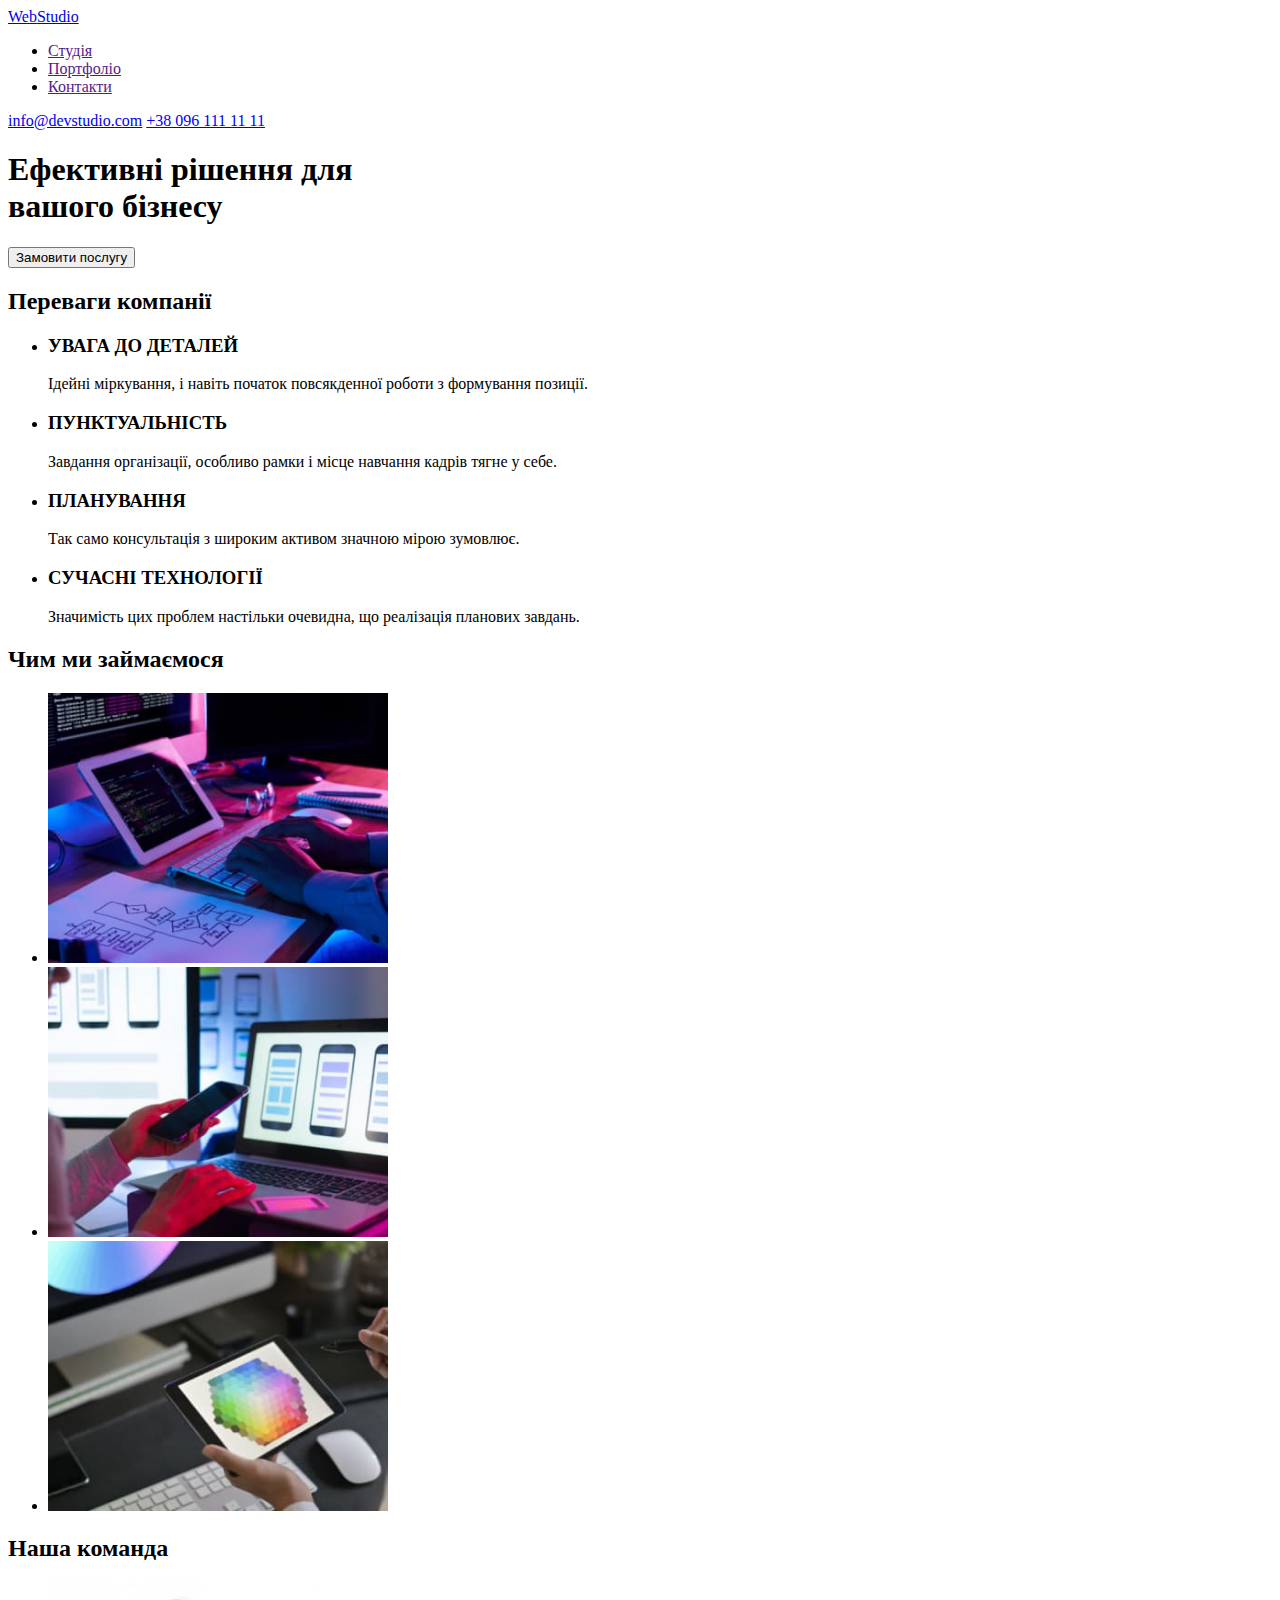
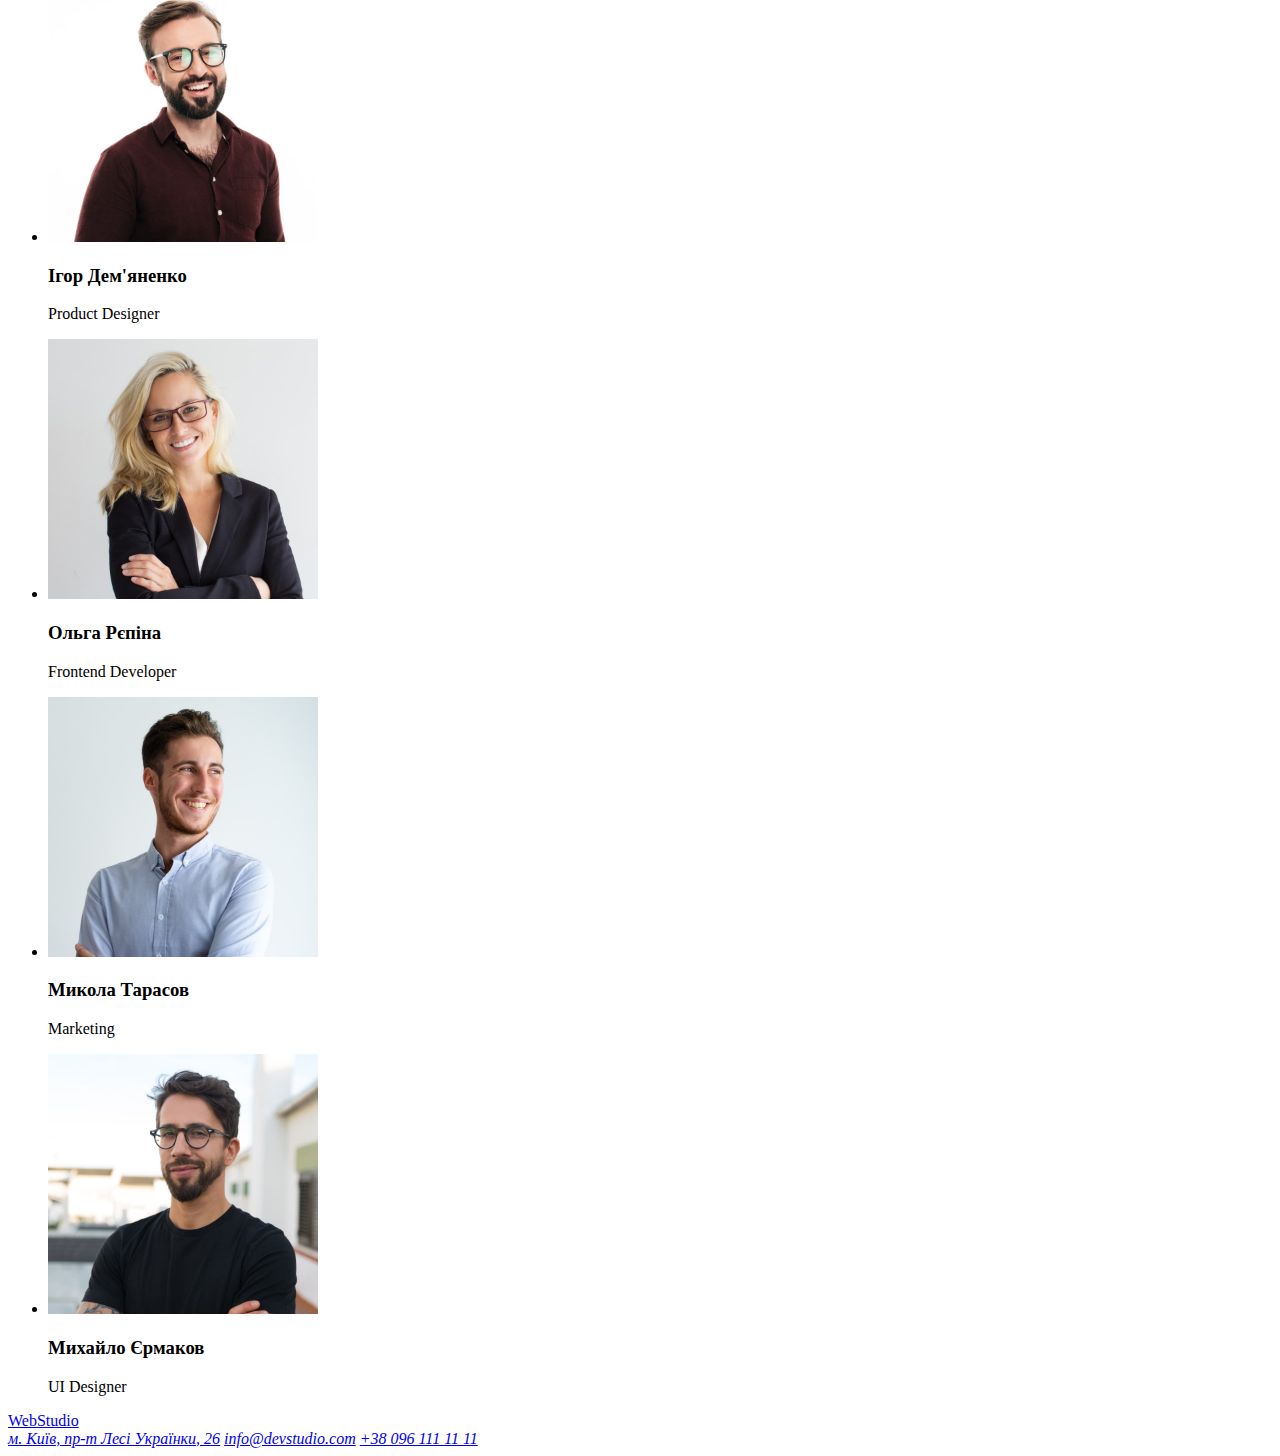
==== index.html @ 11e35372 "Клоновано репрозіторій, скопійовано goit-markup-hw-01" ====
<!DOCTYPE html>
<html lang="uk">
<head>
    <meta charset="UTF-8">
    <meta http-equiv="X-UA-Compatible" content="IE=edge">
    <meta name="viewport" content="width=device-width, initial-scale=1.0">
    <title>Студія</title>
</head>
<body>
    <header>
        <a href="/"><span class="">Web</span>Studio</a>
        
        <nav>
            <ul>
                <li><a href="">Студія</a></li>
                <li><a href="">Портфоліо</a></li>
                <li><a href="">Контакти</a></li>
            </ul>
        </nav>
            <a href="mailto:info@devstudio.com">info@devstudio.com</a>
            <a href="tel:+380961111111">+38 096 111 11 11</a>
    </header>
    <main>
        <div>
            <section>
                <h1>Ефективні рішення для<br>вашого бізнесу</h1>
                <button type="button">Замовити послугу</button>
            </section>
        </div>
        <section>
            <h2>Переваги компанії</h2>
            <ul>
                <li>
                    <h3>УВАГА ДО ДЕТАЛЕЙ</h3>
                    <p>Ідейні міркування, і навіть початок повсякденної роботи з формування позиції.</p>
                </li>
                <li>
                    <h3>ПУНКТУАЛЬНІСТЬ</h3>
                    <p>Завдання організації, особливо рамки і місце навчання кадрів тягне у себе.</p>
                </li>
                <li>
                    <h3>ПЛАНУВАННЯ</h3>
                    <p>Так само консультація з широким активом значною мірою зумовлює.</p>
                </li>
                <li>
                    <h3>СУЧАСНІ ТЕХНОЛОГІЇ</h3>
                    <p>Значимість цих проблем настільки очевидна, що реалізація планових завдань.</p>
                </li>
            </ul>
        </section>
        <section>
            <h2>Чим ми займаємося</h2>
            <ul>
                <li>
                    <img src="./images/box1.jpg" alt="box1" width="340">
                </li>
                <li>
                    <img src="./images/box2.jpg" alt="box2" width="340">
                </li>
                <li>
                    <img src="./images/box3.jpg" alt="box3" width="340">
                </li>
            </ul>
        </section>
        <section>
            <h2>Наша команда</h2>
            <ul>
                <li>
                    <img src="./images/team1.jpg" alt="team1" width="270">
                    <h3>Ігор Дем'яненко</h3>
                    <p>Product Designer</p>
                </li>
                <li>
                    <img src="./images/team2.jpg" alt="team2" width="270">
                    <h3>Ольга Рєпіна</h3>
                    <p>Frontend Developer</p>
                </li>
                <li>
                    <img src="./images/team3.jpg" alt="team3" width="270">
                    <h3>Микола Тарасов</h3>
                    <p>Marketing</p>
                </li>
                <li>
                    <img src="./images/team4.jpg" alt="team4" width="270">
                    <h3>Михайло Єрмаков</h3>
                    <p>UI Designer</p>
                </li>
            </ul>
        </section>
    </main>
    <footer>
        <a href="/"><span class="">Web</span>Studio</a>
        <address>
            <a href="https://goo.gl/maps/aK3BdBVCncxGQwm48" target="_blank" rel="noopener noreferrer">м. Київ, пр-т Лесі Українки, 26</a>
            <a href="mailto:info@devstudio.com">info@devstudio.com</a>
            <a href="tel:+380961111111">+38 096 111 11 11</a>
        </address>
    </footer>
    
</body>
</html>
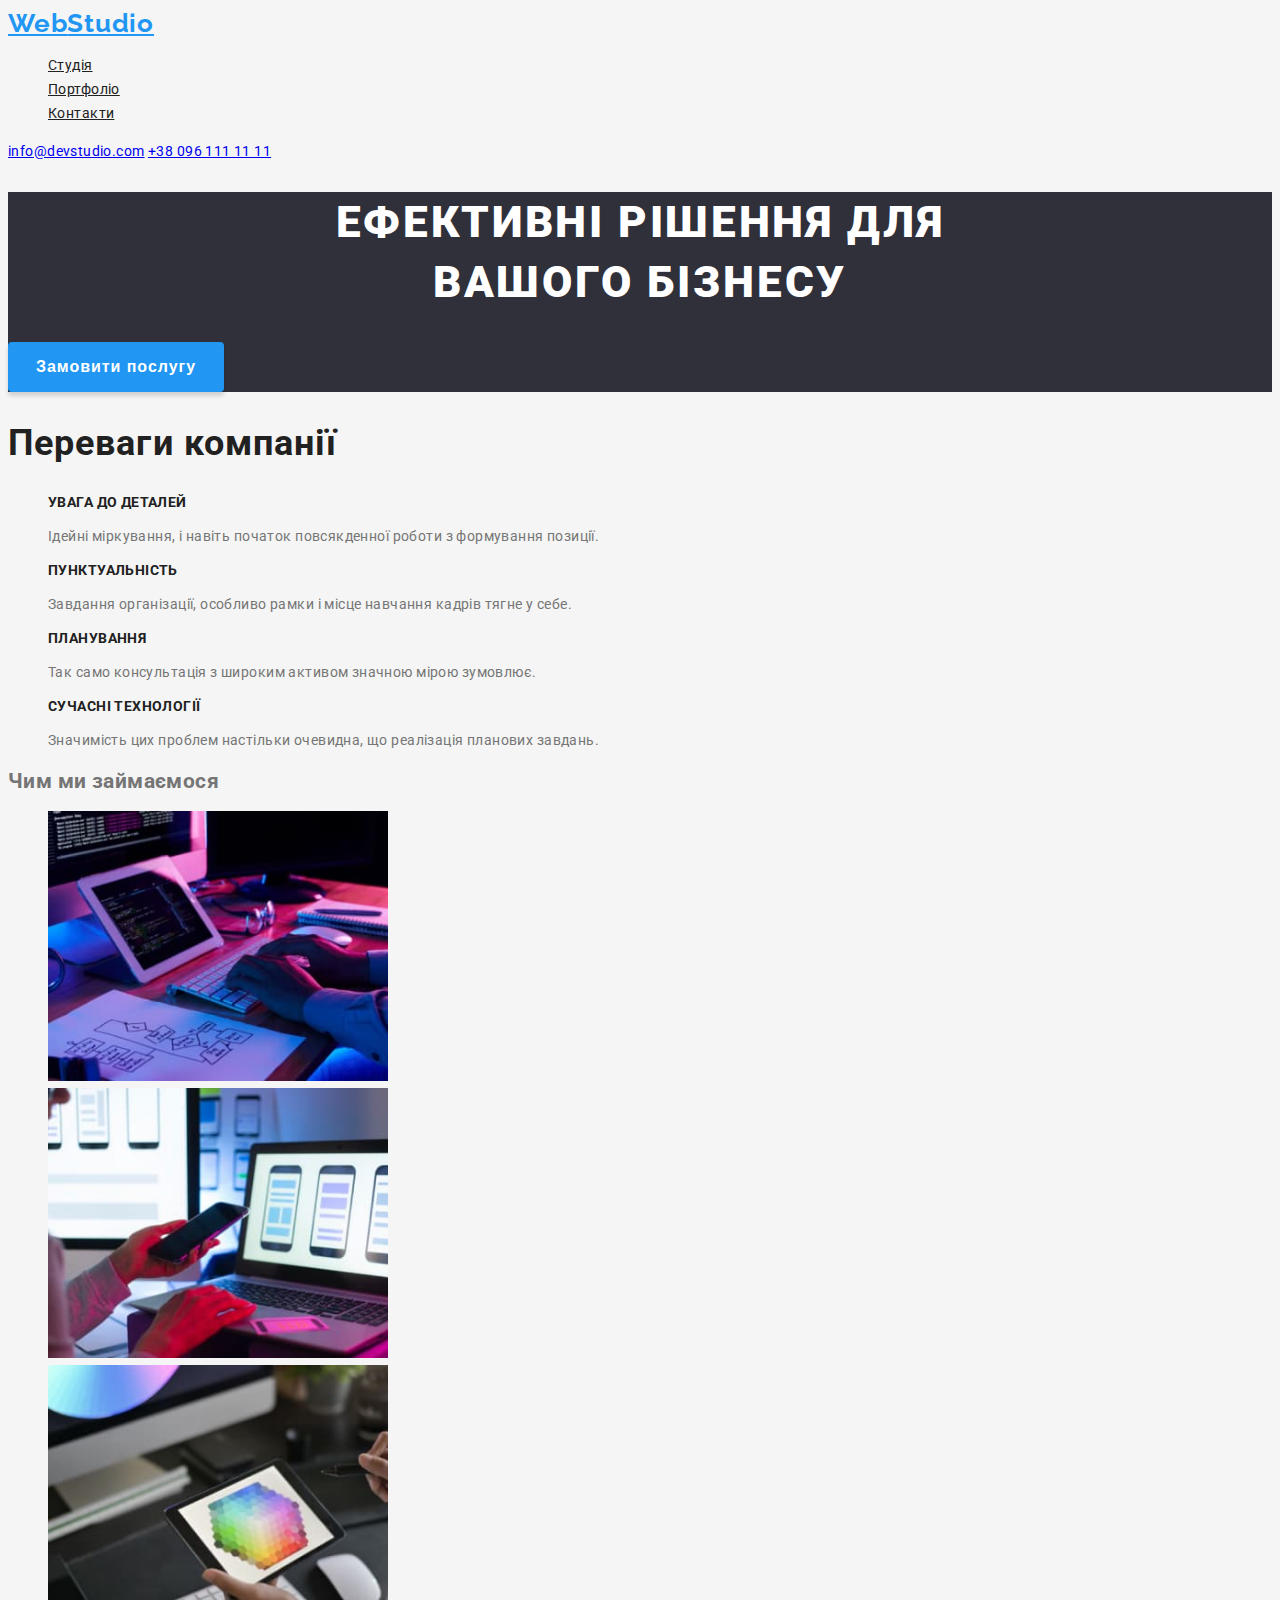
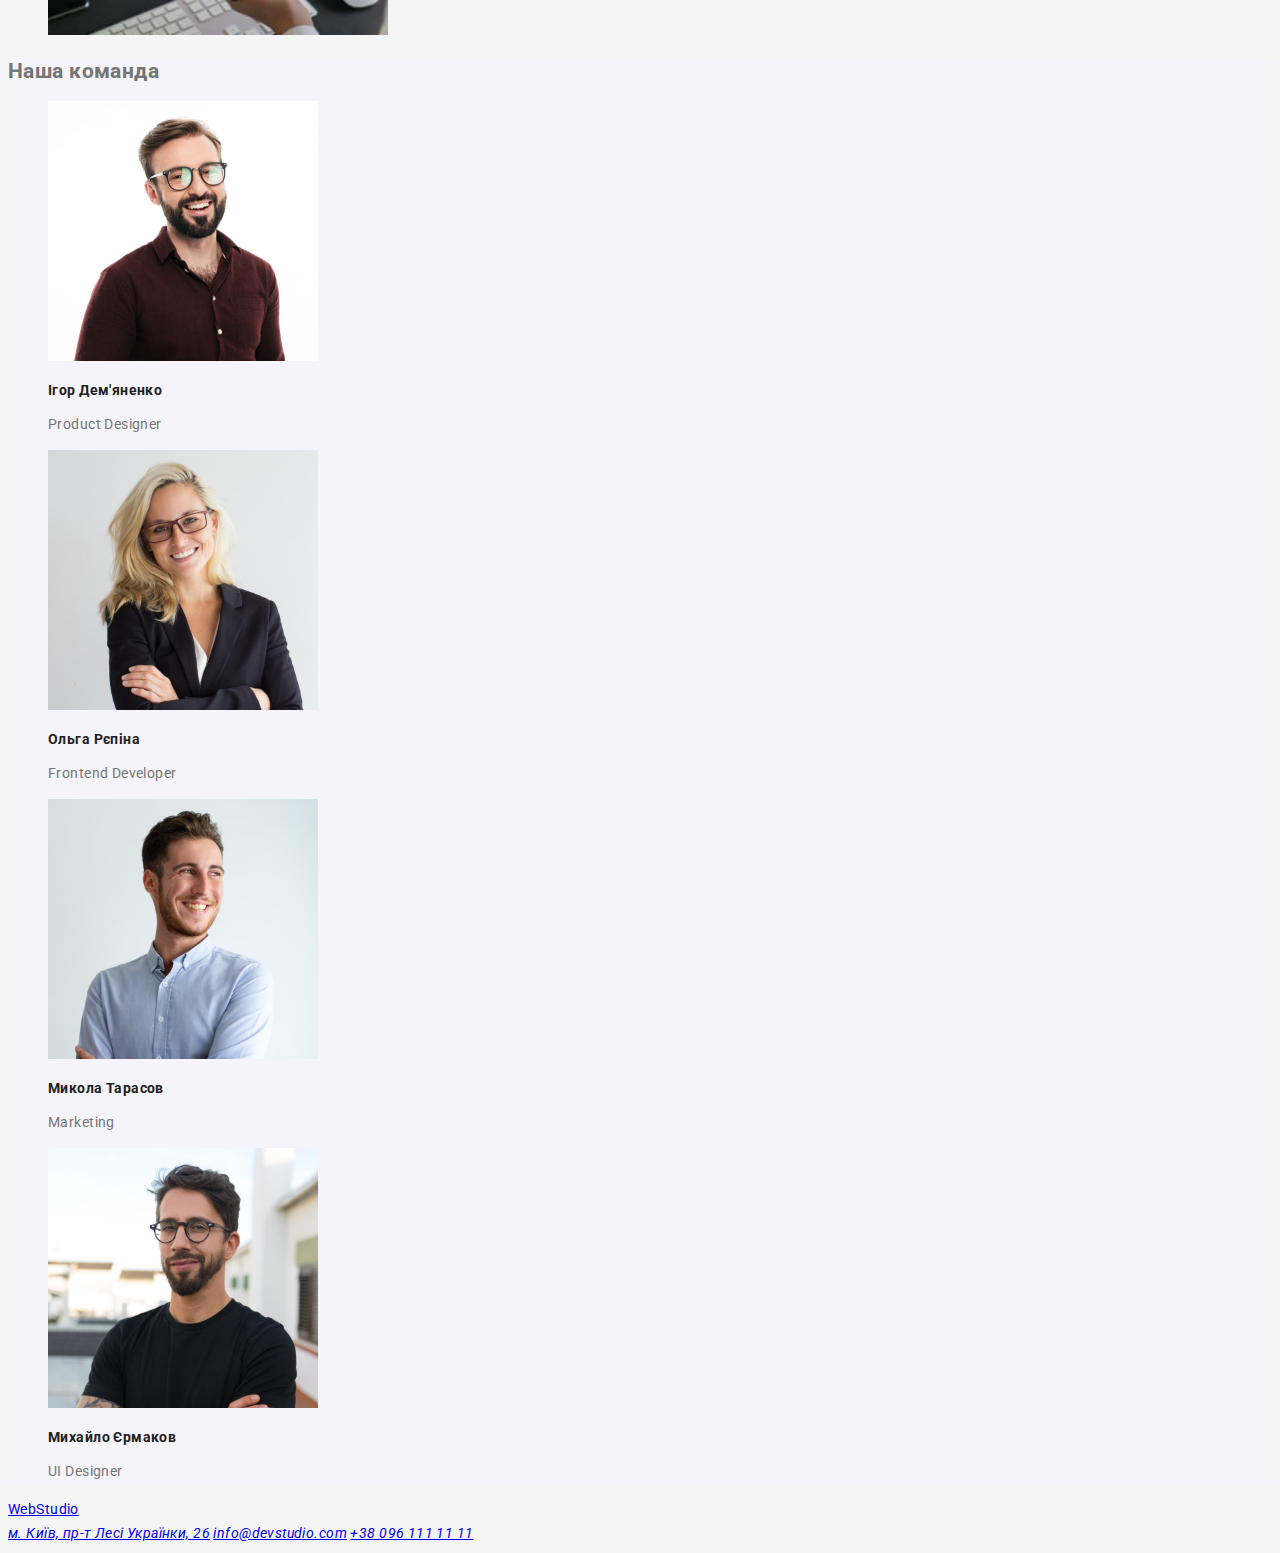
==== commit 48f33d67: "Підключена сторінка Порфоліо, файл CSS і частково набрано CSS" ====
--- a/index.html
+++ b/index.html
@@ -5,16 +5,20 @@
     <meta http-equiv="X-UA-Compatible" content="IE=edge">
     <meta name="viewport" content="width=device-width, initial-scale=1.0">
     <title>Студія</title>
+    <link rel="preconnect" href="https://fonts.googleapis.com"> 
+    <link rel="preconnect" href="https://fonts.gstatic.com" crossorigin> 
+    <link href="https://fonts.googleapis.com/css2?family=Raleway:wght@700&family=Roboto:wght@400;500;700&display=swap" rel="stylesheet">
+    <link rel="stylesheet" href="./css/styles.css" />
 </head>
 <body>
     <header>
-        <a href="/"><span class="">Web</span>Studio</a>
+        <a class="logo" href="/"><span class="logo-acсent">Web</span>Studio</a>
         
-        <nav>
+        <nav class="nav">
             <ul>
-                <li><a href="">Студія</a></li>
-                <li><a href="">Портфоліо</a></li>
-                <li><a href="">Контакти</a></li>
+                <li><a href="#" class="link">Студія</a></li>
+                <li><a href="./portfolio.html" class="link">Портфоліо</a></li>
+                <li><a href="" class="link">Контакти</a></li>
             </ul>
         </nav>
             <a href="mailto:info@devstudio.com">info@devstudio.com</a>
@@ -22,28 +26,28 @@
     </header>
     <main>
         <div>
-            <section>
-                <h1>Ефективні рішення для<br>вашого бізнесу</h1>
-                <button type="button">Замовити послугу</button>
+            <section class="head">
+                <h1 class="head-title">Ефективні рішення для<br>вашого бізнесу</h1>
+                <button class="btn-blue" type="button">Замовити послугу</button>
             </section>
         </div>
-        <section>
-            <h2>Переваги компанії</h2>
+        <section class="section">
+            <h2 class="section-title">Переваги компанії</h2>
             <ul>
                 <li>
-                    <h3>УВАГА ДО ДЕТАЛЕЙ</h3>
+                    <h3 class="title">УВАГА ДО ДЕТАЛЕЙ</h3>
                     <p>Ідейні міркування, і навіть початок повсякденної роботи з формування позиції.</p>
                 </li>
                 <li>
-                    <h3>ПУНКТУАЛЬНІСТЬ</h3>
+                    <h3 class="title">ПУНКТУАЛЬНІСТЬ</h3>
                     <p>Завдання організації, особливо рамки і місце навчання кадрів тягне у себе.</p>
                 </li>
                 <li>
-                    <h3>ПЛАНУВАННЯ</h3>
+                    <h3 class="title">ПЛАНУВАННЯ</h3>
                     <p>Так само консультація з широким активом значною мірою зумовлює.</p>
                 </li>
                 <li>
-                    <h3>СУЧАСНІ ТЕХНОЛОГІЇ</h3>
+                    <h3 class="title">СУЧАСНІ ТЕХНОЛОГІЇ</h3>
                     <p>Значимість цих проблем настільки очевидна, що реалізація планових завдань.</p>
                 </li>
             </ul>
@@ -62,27 +66,27 @@
                 </li>
             </ul>
         </section>
-        <section>
+        <section class="team">
             <h2>Наша команда</h2>
             <ul>
                 <li>
                     <img src="./images/team1.jpg" alt="team1" width="270">
-                    <h3>Ігор Дем'яненко</h3>
+                    <h3 class="title">Ігор Дем'яненко</h3>
                     <p>Product Designer</p>
                 </li>
                 <li>
                     <img src="./images/team2.jpg" alt="team2" width="270">
-                    <h3>Ольга Рєпіна</h3>
+                    <h3 class="title">Ольга Рєпіна</h3>
                     <p>Frontend Developer</p>
                 </li>
                 <li>
                     <img src="./images/team3.jpg" alt="team3" width="270">
-                    <h3>Микола Тарасов</h3>
+                    <h3 class="title">Микола Тарасов</h3>
                     <p>Marketing</p>
                 </li>
                 <li>
                     <img src="./images/team4.jpg" alt="team4" width="270">
-                    <h3>Михайло Єрмаков</h3>
+                    <h3 class="title">Михайло Єрмаков</h3>
                     <p>UI Designer</p>
                 </li>
             </ul>
@@ -96,6 +100,5 @@
             <a href="tel:+380961111111">+38 096 111 11 11</a>
         </address>
     </footer>
-    
 </body>
 </html>--- a/css/styles.css
+++ b/css/styles.css
@@ -0,0 +1,154 @@
+/* 
+Оформлення​
+«C1» Відсутні глобальні стилі елементів, крім <body>.
+«C2» Для оформлення використовуються селектори класу.
+«C3» В стилях відсутній !important.
+«C4» Інтерактивні елементи (кнопки і посилання), при наведенні мишкою або фокусі з клавіатури, мають активний стан, вказаний в макеті (зміна кольору).
+«С5» Текст контактів в хедері і футері змінює колір при ховері і фокусі.
+«C6» Для зберігання палітри кольорів макета (текст, фон, виділення) використовуються CSS-змінні.
+«С7» Для елемента <body> задана властивість font-family з домінантним шрифтом на макеті Roboto.
+«С8» Вказані альтернативні варіанти шрифту і тип сімейства (без зарубок) в кінці переліку font-family в елемента <body>.
+«С9» Сімейство шрифтів Roboto явно задане тільки для елемента <body>, інші елементи наслідують його.
+«С10» Для елемента <body> задана властивість color з кольором тексту, домінантним на макеті. Решта тексту наслідує або перекриває це значення.
+«С11» Розмір шрифту (властивість font-size) всіх текстових елементів точно відповідає значенням з макета.
+«С12» Висота рядка (властивість line-height) всіх текстових елементів точно відповідає значенням з макета і задана як множник, а не в px.
+«С13» Колір (властивість color) всіх текстових елементів точно відповідає значенням з макета.
+«С14» Вага шрифту (властивість font-weight) всіх текстових елементів точно відповідає значенням з макета.
+«С15» Вага шрифту (властивість font-weight) явно вказана тільки, якщо значення в макеті відрізняється від стандартного для цього елемента в браузері.
+«С16» Кнопкам задана властивість cursor зі значенням pointer.
+«С17» У стилях не повторюються значення властивостей, які задані браузером за замовчуванням. Наприклад, посиланням не потрібно вказувати cursor: pointer, а абзацам font-style: normal або font-weight: 400.
+*/
+
+/*
+основной текст #757575
+лого основной #000000
+текст акцент #2196F3
+заголовок герой #FFFFFF
+заголовок #212121
+*/
+
+/* 
+фон #F5F5F5
+фон вторичный #F5F4FA
+фон герой + футер #2F303A
+ */
+
+:root {
+    /* text */
+    --primary-text-colour: #757575;
+    --title-text-colour: #212121;
+    --logo-text-color: #000000;
+    --accent-text-color: #2196F3;
+    --hero-text-color: #FFFFFF;
+    /* background */
+    --primary-bgr-color: #F5F5F5;
+    --secondary-bgr-color: #F5F4FA;
+    --footer-brt-color: #2F303A;
+}
+
+body {
+    background-color: var(--primary-bgr-color);
+    font-family: 'Roboto', sans-serif;
+    font-style: normal;
+    font-weight: 400;
+    font-size: 14px;
+    line-height: 24px;
+    letter-spacing: 0.03em;
+    color: var(--primary-text-colour);
+}
+
+ul {
+    list-style: none;
+}
+
+.logo {
+    font-family: 'Raleway';
+    font-style: normal;
+    font-weight: 700;
+    font-size: 26px;
+    line-height: 31px;
+    letter-spacing: 0.03em;
+    color: var(--accent-text-color);
+}
+
+.logo-accent {
+    color: var(--logo-text-color);
+}
+
+.nav .link {
+    color: var(--title-text-colour);
+}
+
+.nav .link:hover,
+.nav .link:focus {
+    color: var(--accent-text-color);
+    cursor: pointer;
+}
+
+/* Hero */
+
+.head {
+    background-color: var(--footer-brt-color);
+}
+
+.head-title {
+    font-family: 'Roboto';
+    font-style: normal;
+    font-weight: 900;
+    font-size: 44px;
+    line-height: 60px;
+    text-align: center;
+    letter-spacing: 0.06em;
+    text-transform: uppercase;
+    color: var(--hero-text-color);
+}
+
+.btn-blue {
+    color: var(--hero-text-color);
+    background-color: var(--accent-text-color);
+    width: 216px;
+    height: 50px;
+    left: 692px;
+    top: 430px;
+    box-shadow: 0px 4px 4px rgba(0, 0, 0, 0.15);
+    border-radius: 4px;
+    font-style: normal;
+    font-weight: 700;
+    font-size: 16px;
+    line-height: 30px;
+    align-items: center;
+    text-align: center;
+    letter-spacing: 0.06em;
+    border: transparent;
+}
+
+.btn-blue:hover,
+.btn-blue:focus {
+    color: var(--accent-text-color);
+    background-color: var(--secondary-bgr-color);
+    cursor: pointer;
+}
+
+.section-title {
+    font-family: 'Roboto';
+    font-style: normal;
+    font-weight: 700;
+    font-size: 36px;
+    line-height: 42px;
+    letter-spacing: 0.03em;
+    color: var(--title-text-colour);
+}
+
+.title {
+    font-family: 'Roboto';
+    font-style: normal;
+    font-weight: 700;
+    font-size: 14px;
+    line-height: 16px;
+    letter-spacing: 0.03em;
+    color: var(--title-text-colour);
+}
+
+.team {
+    background-color: var(--secondary-bgr-color);
+}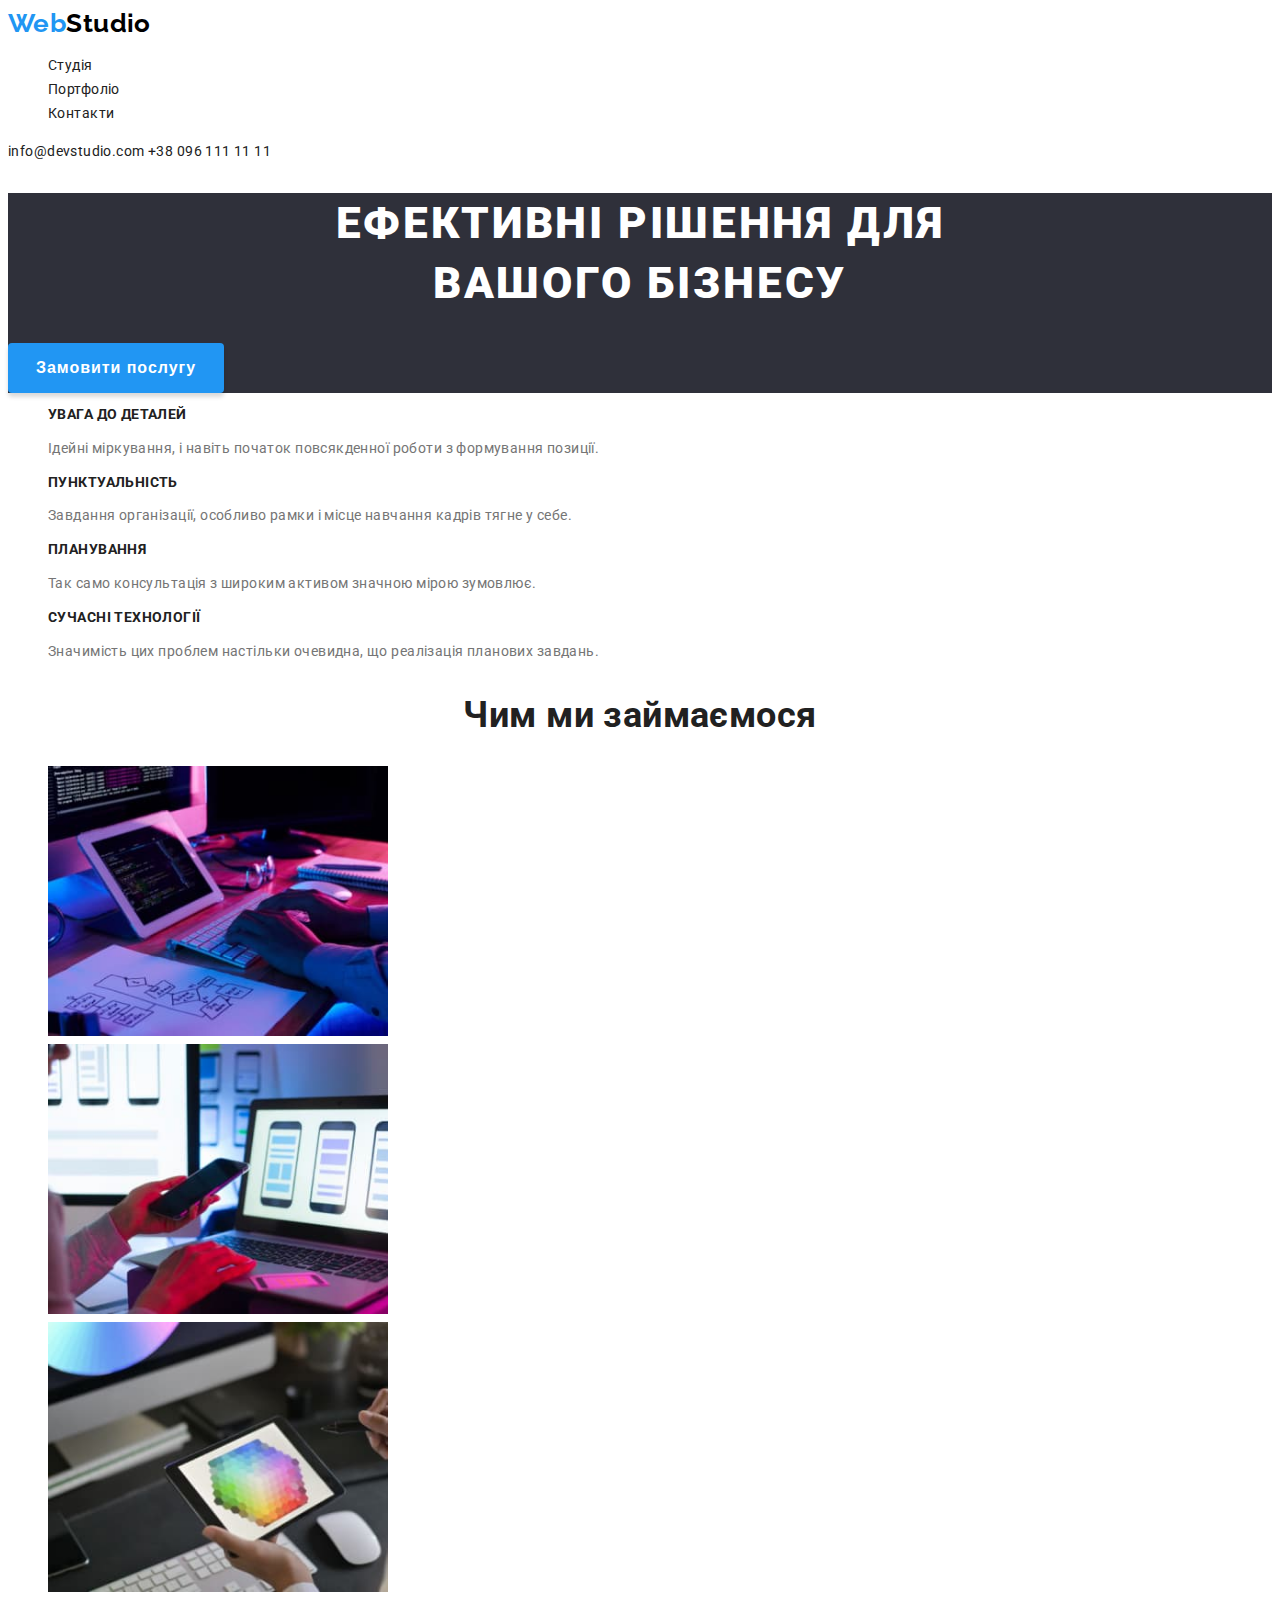
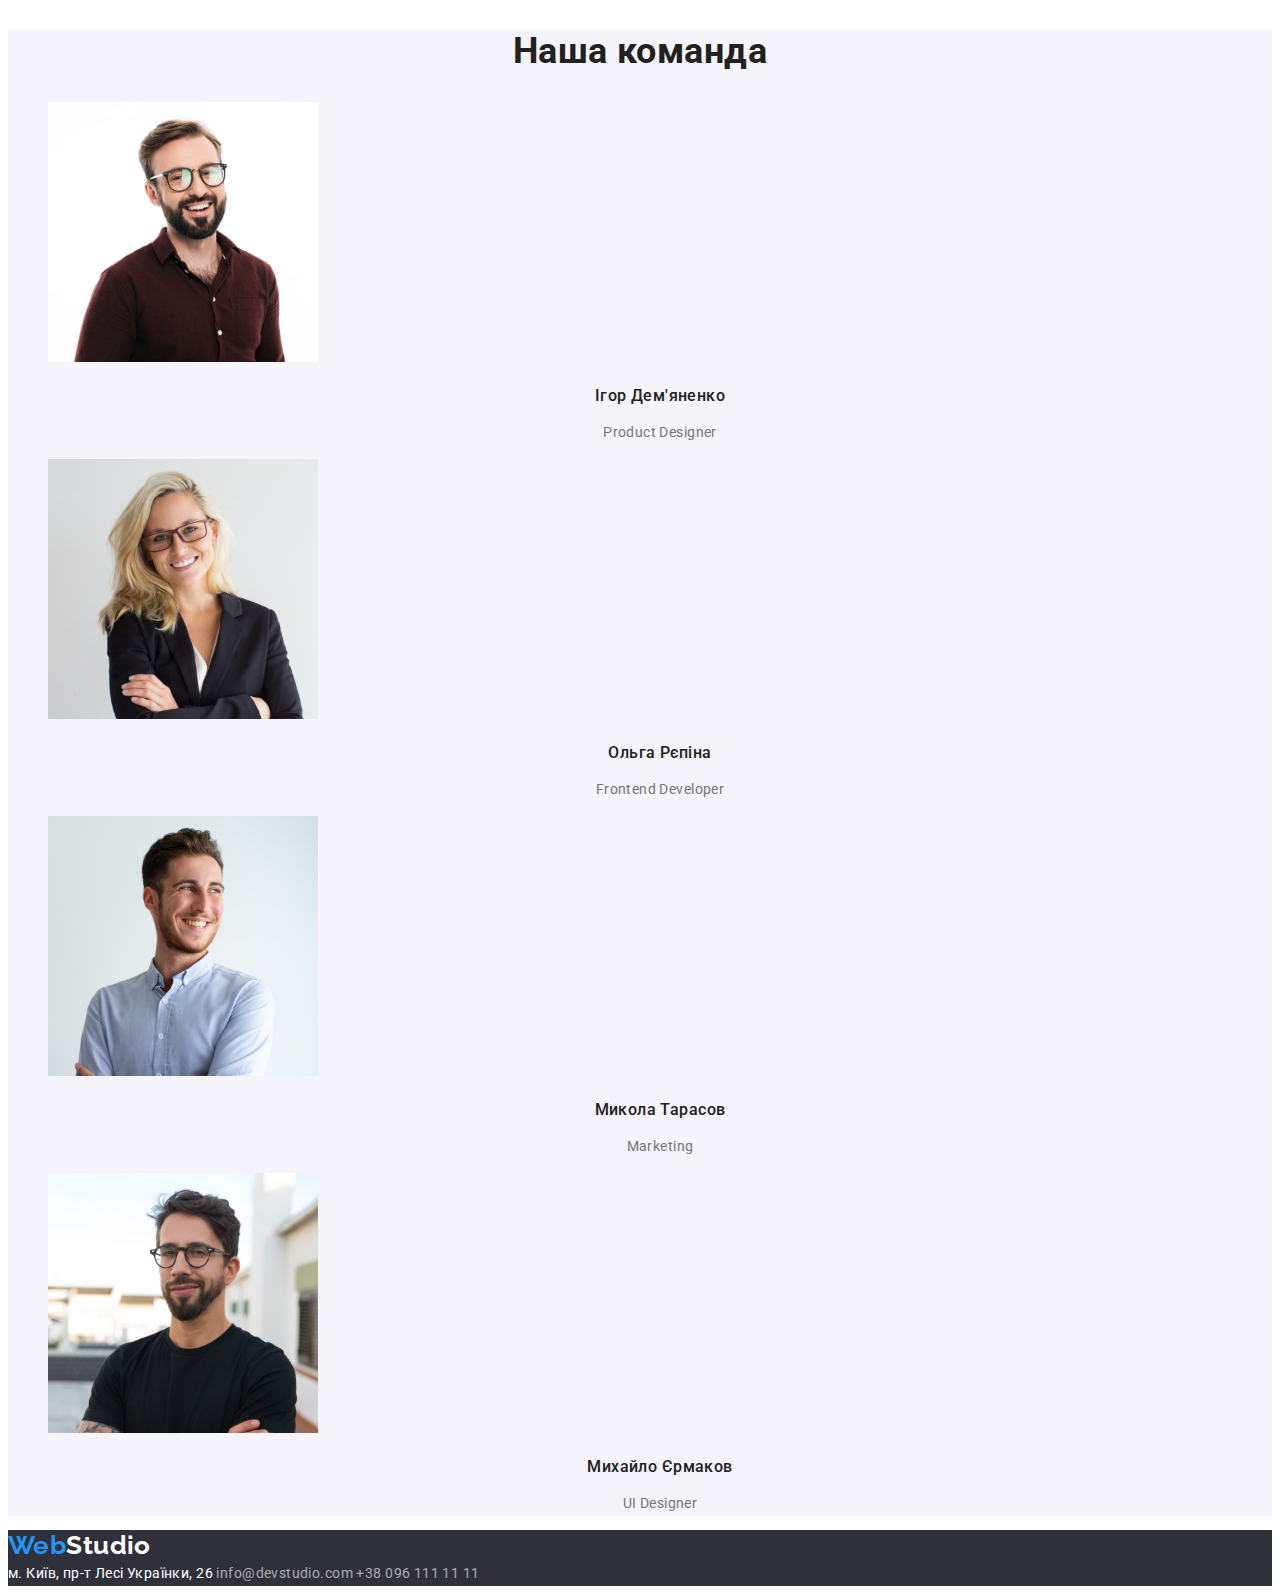
==== commit c2ad6b25: "Виконано для першої перевірки оформлення" ====
--- a/index.html
+++ b/index.html
@@ -7,22 +7,21 @@
     <title>Студія</title>
     <link rel="preconnect" href="https://fonts.googleapis.com"> 
     <link rel="preconnect" href="https://fonts.gstatic.com" crossorigin> 
-    <link href="https://fonts.googleapis.com/css2?family=Raleway:wght@700&family=Roboto:wght@400;500;700&display=swap" rel="stylesheet">
+    <link href="https://fonts.googleapis.com/css2?family=Raleway:wght@700&family=Roboto:wght@400;500;700;900&display=swap" rel="stylesheet">
     <link rel="stylesheet" href="./css/styles.css" />
 </head>
 <body>
     <header>
-        <a class="logo" href="/"><span class="logo-acсent">Web</span>Studio</a>
-        
+        <a class="logo" href="/">Web<span class="logo-accent">Studio</span></a>
         <nav class="nav">
-            <ul>
+            <ul class="list">
                 <li><a href="#" class="link">Студія</a></li>
                 <li><a href="./portfolio.html" class="link">Портфоліо</a></li>
                 <li><a href="" class="link">Контакти</a></li>
             </ul>
         </nav>
-            <a href="mailto:info@devstudio.com">info@devstudio.com</a>
-            <a href="tel:+380961111111">+38 096 111 11 11</a>
+            <a class="link-contact" href="mailto:info@devstudio.com">info@devstudio.com</a>
+            <a class="link-contact" href="tel:+380961111111">+38 096 111 11 11</a>
     </header>
     <main>
         <div>
@@ -32,8 +31,8 @@
             </section>
         </div>
         <section class="section">
-            <h2 class="section-title">Переваги компанії</h2>
-            <ul>
+            <!-- <h2>Переваги компанії</h2> -->
+            <ul class="list">
                 <li>
                     <h3 class="title">УВАГА ДО ДЕТАЛЕЙ</h3>
                     <p>Ідейні міркування, і навіть початок повсякденної роботи з формування позиції.</p>
@@ -53,8 +52,8 @@
             </ul>
         </section>
         <section>
-            <h2>Чим ми займаємося</h2>
-            <ul>
+            <h2 class="section-title">Чим ми займаємося</h2>
+            <ul class="list">
                 <li>
                     <img src="./images/box1.jpg" alt="box1" width="340">
                 </li>
@@ -67,37 +66,37 @@
             </ul>
         </section>
         <section class="team">
-            <h2>Наша команда</h2>
-            <ul>
+            <h2 class="section-title">Наша команда</h2>
+            <ul class="list">
                 <li>
                     <img src="./images/team1.jpg" alt="team1" width="270">
-                    <h3 class="title">Ігор Дем'яненко</h3>
-                    <p>Product Designer</p>
+                    <h3 class="team-name">Ігор Дем'яненко</h3>
+                    <p class="team-role">Product Designer</p>
                 </li>
                 <li>
                     <img src="./images/team2.jpg" alt="team2" width="270">
-                    <h3 class="title">Ольга Рєпіна</h3>
-                    <p>Frontend Developer</p>
+                    <h3 class="team-name">Ольга Рєпіна</h3>
+                    <p class="team-role">Frontend Developer</p>
                 </li>
                 <li>
                     <img src="./images/team3.jpg" alt="team3" width="270">
-                    <h3 class="title">Микола Тарасов</h3>
-                    <p>Marketing</p>
+                    <h3 class="team-name">Микола Тарасов</h3>
+                    <p class="team-role">Marketing</p>
                 </li>
                 <li>
                     <img src="./images/team4.jpg" alt="team4" width="270">
-                    <h3 class="title">Михайло Єрмаков</h3>
-                    <p>UI Designer</p>
+                    <h3 class="team-name">Михайло Єрмаков</h3>
+                    <p class="team-role">UI Designer</p>
                 </li>
             </ul>
         </section>
     </main>
-    <footer>
-        <a href="/"><span class="">Web</span>Studio</a>
+    <footer class="head">
+        <a class="logo" href="/">Web<span class="logo-accent-footer">Studio</span></a>
         <address>
-            <a href="https://goo.gl/maps/aK3BdBVCncxGQwm48" target="_blank" rel="noopener noreferrer">м. Київ, пр-т Лесі Українки, 26</a>
-            <a href="mailto:info@devstudio.com">info@devstudio.com</a>
-            <a href="tel:+380961111111">+38 096 111 11 11</a>
+            <a class="footer-adress" href="https://goo.gl/maps/aK3BdBVCncxGQwm48" target="_blank" rel="noopener noreferrer">м. Київ, пр-т Лесі Українки, 26</a>
+            <a class="footer-contact" href="mailto:info@devstudio.com">info@devstudio.com</a>
+            <a class="footer-contact" href="tel:+380961111111">+38 096 111 11 11</a>
         </address>
     </footer>
 </body>
--- a/css/styles.css
+++ b/css/styles.css
@@ -1,38 +1,3 @@
-/* 
-Оформлення​
-«C1» Відсутні глобальні стилі елементів, крім <body>.
-«C2» Для оформлення використовуються селектори класу.
-«C3» В стилях відсутній !important.
-«C4» Інтерактивні елементи (кнопки і посилання), при наведенні мишкою або фокусі з клавіатури, мають активний стан, вказаний в макеті (зміна кольору).
-«С5» Текст контактів в хедері і футері змінює колір при ховері і фокусі.
-«C6» Для зберігання палітри кольорів макета (текст, фон, виділення) використовуються CSS-змінні.
-«С7» Для елемента <body> задана властивість font-family з домінантним шрифтом на макеті Roboto.
-«С8» Вказані альтернативні варіанти шрифту і тип сімейства (без зарубок) в кінці переліку font-family в елемента <body>.
-«С9» Сімейство шрифтів Roboto явно задане тільки для елемента <body>, інші елементи наслідують його.
-«С10» Для елемента <body> задана властивість color з кольором тексту, домінантним на макеті. Решта тексту наслідує або перекриває це значення.
-«С11» Розмір шрифту (властивість font-size) всіх текстових елементів точно відповідає значенням з макета.
-«С12» Висота рядка (властивість line-height) всіх текстових елементів точно відповідає значенням з макета і задана як множник, а не в px.
-«С13» Колір (властивість color) всіх текстових елементів точно відповідає значенням з макета.
-«С14» Вага шрифту (властивість font-weight) всіх текстових елементів точно відповідає значенням з макета.
-«С15» Вага шрифту (властивість font-weight) явно вказана тільки, якщо значення в макеті відрізняється від стандартного для цього елемента в браузері.
-«С16» Кнопкам задана властивість cursor зі значенням pointer.
-«С17» У стилях не повторюються значення властивостей, які задані браузером за замовчуванням. Наприклад, посиланням не потрібно вказувати cursor: pointer, а абзацам font-style: normal або font-weight: 400.
-*/
-
-/*
-основной текст #757575
-лого основной #000000
-текст акцент #2196F3
-заголовок герой #FFFFFF
-заголовок #212121
-*/
-
-/* 
-фон #F5F5F5
-фон вторичный #F5F4FA
-фон герой + футер #2F303A
- */
-
 :root {
     /* text */
     --primary-text-colour: #757575;
@@ -41,7 +6,7 @@
     --accent-text-color: #2196F3;
     --hero-text-color: #FFFFFF;
     /* background */
-    --primary-bgr-color: #F5F5F5;
+    --primary-bgr-color: #ffffff;
     --secondary-bgr-color: #F5F4FA;
     --footer-brt-color: #2F303A;
 }
@@ -49,25 +14,25 @@
 body {
     background-color: var(--primary-bgr-color);
     font-family: 'Roboto', sans-serif;
-    font-style: normal;
     font-weight: 400;
     font-size: 14px;
-    line-height: 24px;
+    line-height: 1.71;
     letter-spacing: 0.03em;
     color: var(--primary-text-colour);
 }
 
-ul {
+.list {
     list-style: none;
 }
 
+/* header */
+
 .logo {
+    text-decoration: none;
     font-family: 'Raleway';
-    font-style: normal;
     font-weight: 700;
     font-size: 26px;
-    line-height: 31px;
-    letter-spacing: 0.03em;
+    line-height: 1.19;
     color: var(--accent-text-color);
 }
 
@@ -76,16 +41,26 @@
 }
 
 .nav .link {
+    text-decoration: none;
     color: var(--title-text-colour);
 }
 
 .nav .link:hover,
 .nav .link:focus {
     color: var(--accent-text-color);
-    cursor: pointer;
-}
-
-/* Hero */
+}
+
+.link-contact {
+    text-decoration: none;
+    color: var(--title-text-colour);
+}
+
+.link-contact:hover,
+.link-contact:focus {
+    color: var(--accent-text-color);
+}
+
+/* hero */
 
 .head {
     background-color: var(--footer-brt-color);
@@ -108,14 +83,11 @@
     background-color: var(--accent-text-color);
     width: 216px;
     height: 50px;
-    left: 692px;
-    top: 430px;
     box-shadow: 0px 4px 4px rgba(0, 0, 0, 0.15);
     border-radius: 4px;
-    font-style: normal;
-    font-weight: 700;
-    font-size: 16px;
-    line-height: 30px;
+    font-weight: 700;
+    font-size: 16px;
+    line-height: 1.88;
     align-items: center;
     text-align: center;
     letter-spacing: 0.06em;
@@ -129,14 +101,15 @@
     cursor: pointer;
 }
 
+/* main */
+
 .section-title {
     font-family: 'Roboto';
-    font-style: normal;
     font-weight: 700;
     font-size: 36px;
-    line-height: 42px;
-    letter-spacing: 0.03em;
-    color: var(--title-text-colour);
+    line-height: 1.17;
+    color: var(--title-text-colour);
+    text-align: center;
 }
 
 .title {
@@ -144,11 +117,93 @@
     font-style: normal;
     font-weight: 700;
     font-size: 14px;
-    line-height: 16px;
-    letter-spacing: 0.03em;
+    line-height: 1.14;
     color: var(--title-text-colour);
 }
 
 .team {
     background-color: var(--secondary-bgr-color);
+}
+
+.team-name {
+    font-weight: 500;
+    font-size: 16px;
+    line-height: 1.19;
+    text-align: center;
+    color: var(--title-text-colour);
+}
+
+.team-role {
+    text-align: center;
+}
+
+/* footer */
+
+.logo-accent-footer {
+    color: var(--hero-text-color);
+}
+
+.footer-adress {
+    text-decoration: none;
+    font-family: 'Roboto';
+    font-style: normal;
+    font-weight: 400;
+    font-size: 14px;
+    line-height: 1.71;
+    color: var(--hero-text-color);
+}
+
+.footer-contact {
+    text-decoration: none;
+    font-style: normal;
+    font-weight: 400;
+    font-size: 14px;
+    line-height: 1.71;
+    color: rgba(255, 255, 255, 0.6);
+}
+
+/* portfolio page */
+/* portfolio buttons */
+
+.btn-gray {
+    color: var(--title-text-colour);
+    background-color: var(--secondary-bgr-color);
+    /* width: 216px; */
+    height: 38px;
+    border-radius: 4px;
+    font-weight: 500;
+    font-size: 16px;
+    line-height: 1.62;
+    align-items: center;
+    text-align: center;
+    letter-spacing: 0.03em;
+    border: transparent;
+}
+
+.btn-gray:hover,
+.btn-gray:focus {
+    color: var(--hero-text-color);
+    background-color: var(--accent-text-color);
+    box-shadow: 0px 3px 1px rgba(0, 0, 0, 0.1), 0px 1px 2px rgba(0, 0, 0, 0.08), 0px 2px 2px rgba(0, 0, 0, 0.12);
+    cursor: pointer;
+}
+
+/* portfolio list */
+
+.portfolio-list {
+    background: var(--hero-text-color);
+    border: 1px solid #EEEEEE;
+}
+
+.portfolio-list-title {
+    font-weight: 700;
+    font-size: 18px;
+    line-height: 2.0;
+    letter-spacing: 0.06em;
+    color: var(--title-text-colour);
+}
+
+.portfolio-list-text {
+    font-size: 16px;
+    line-height: 1.88;
 }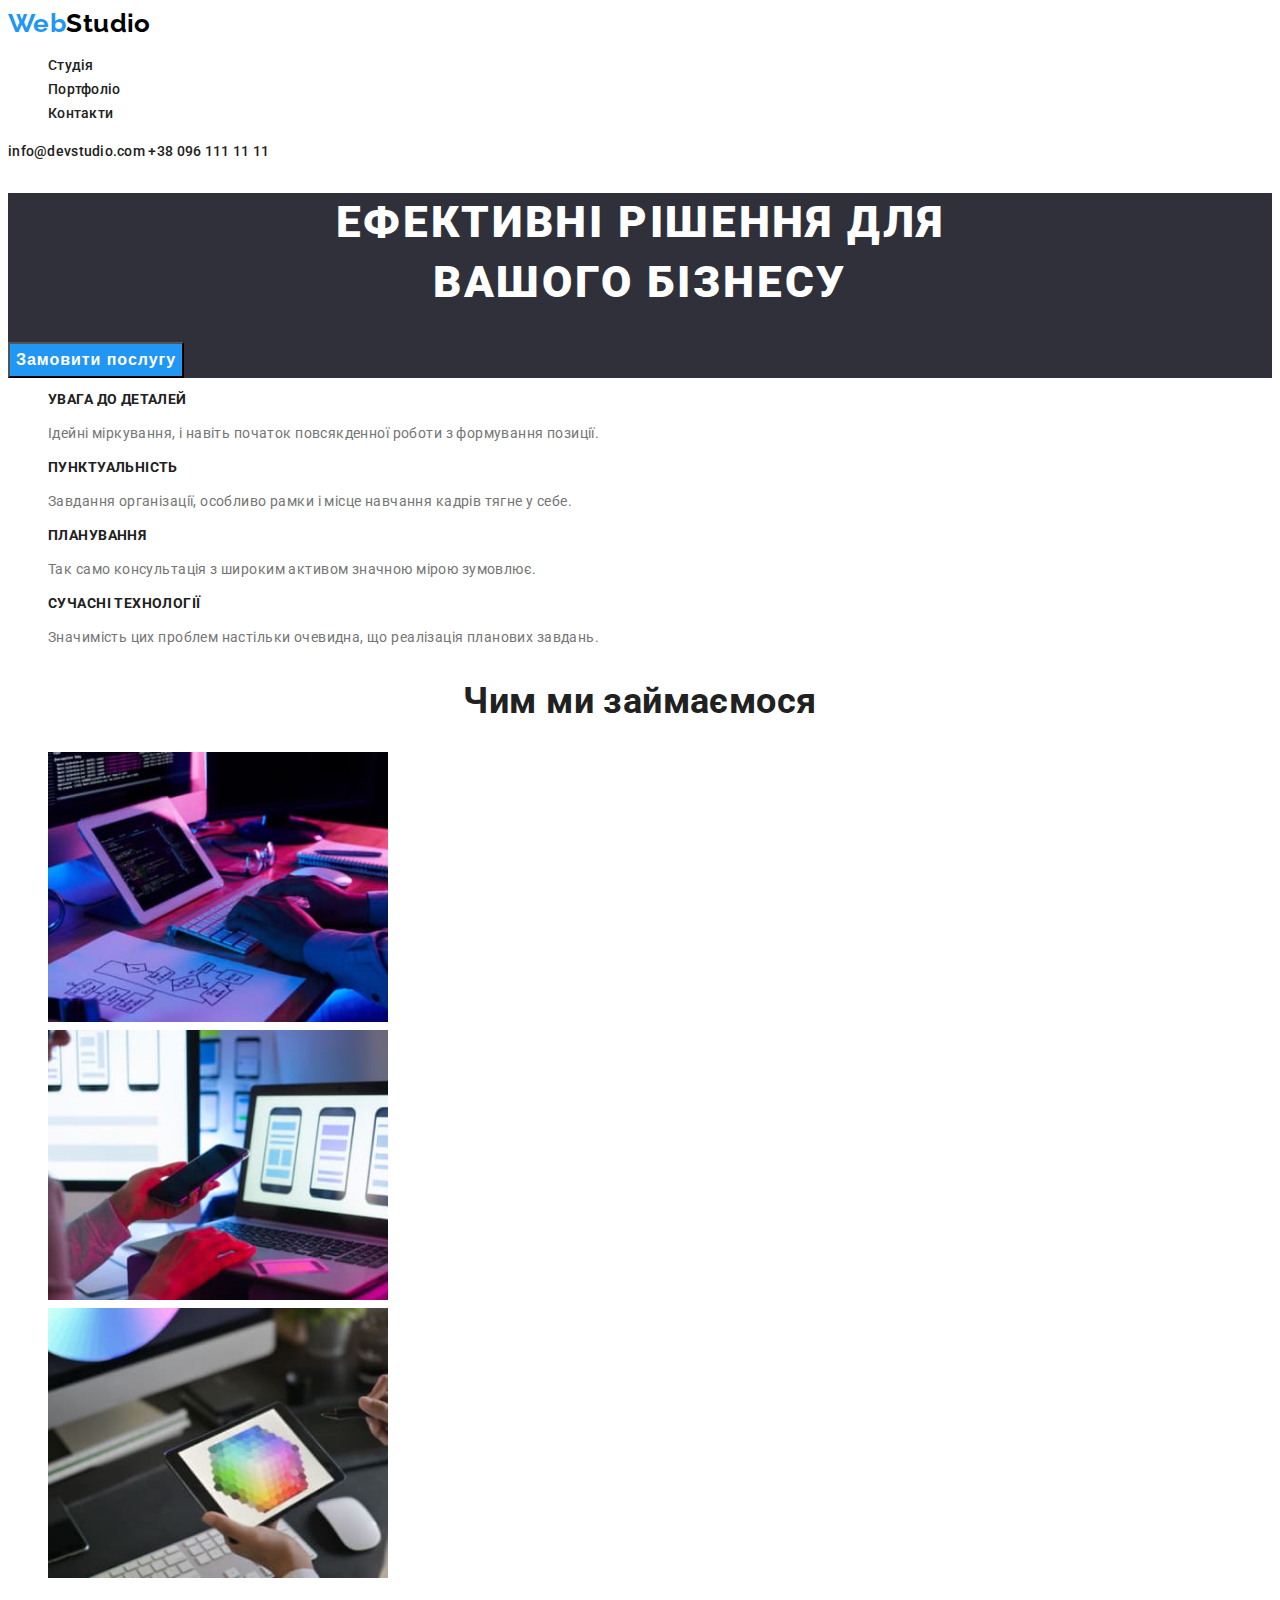
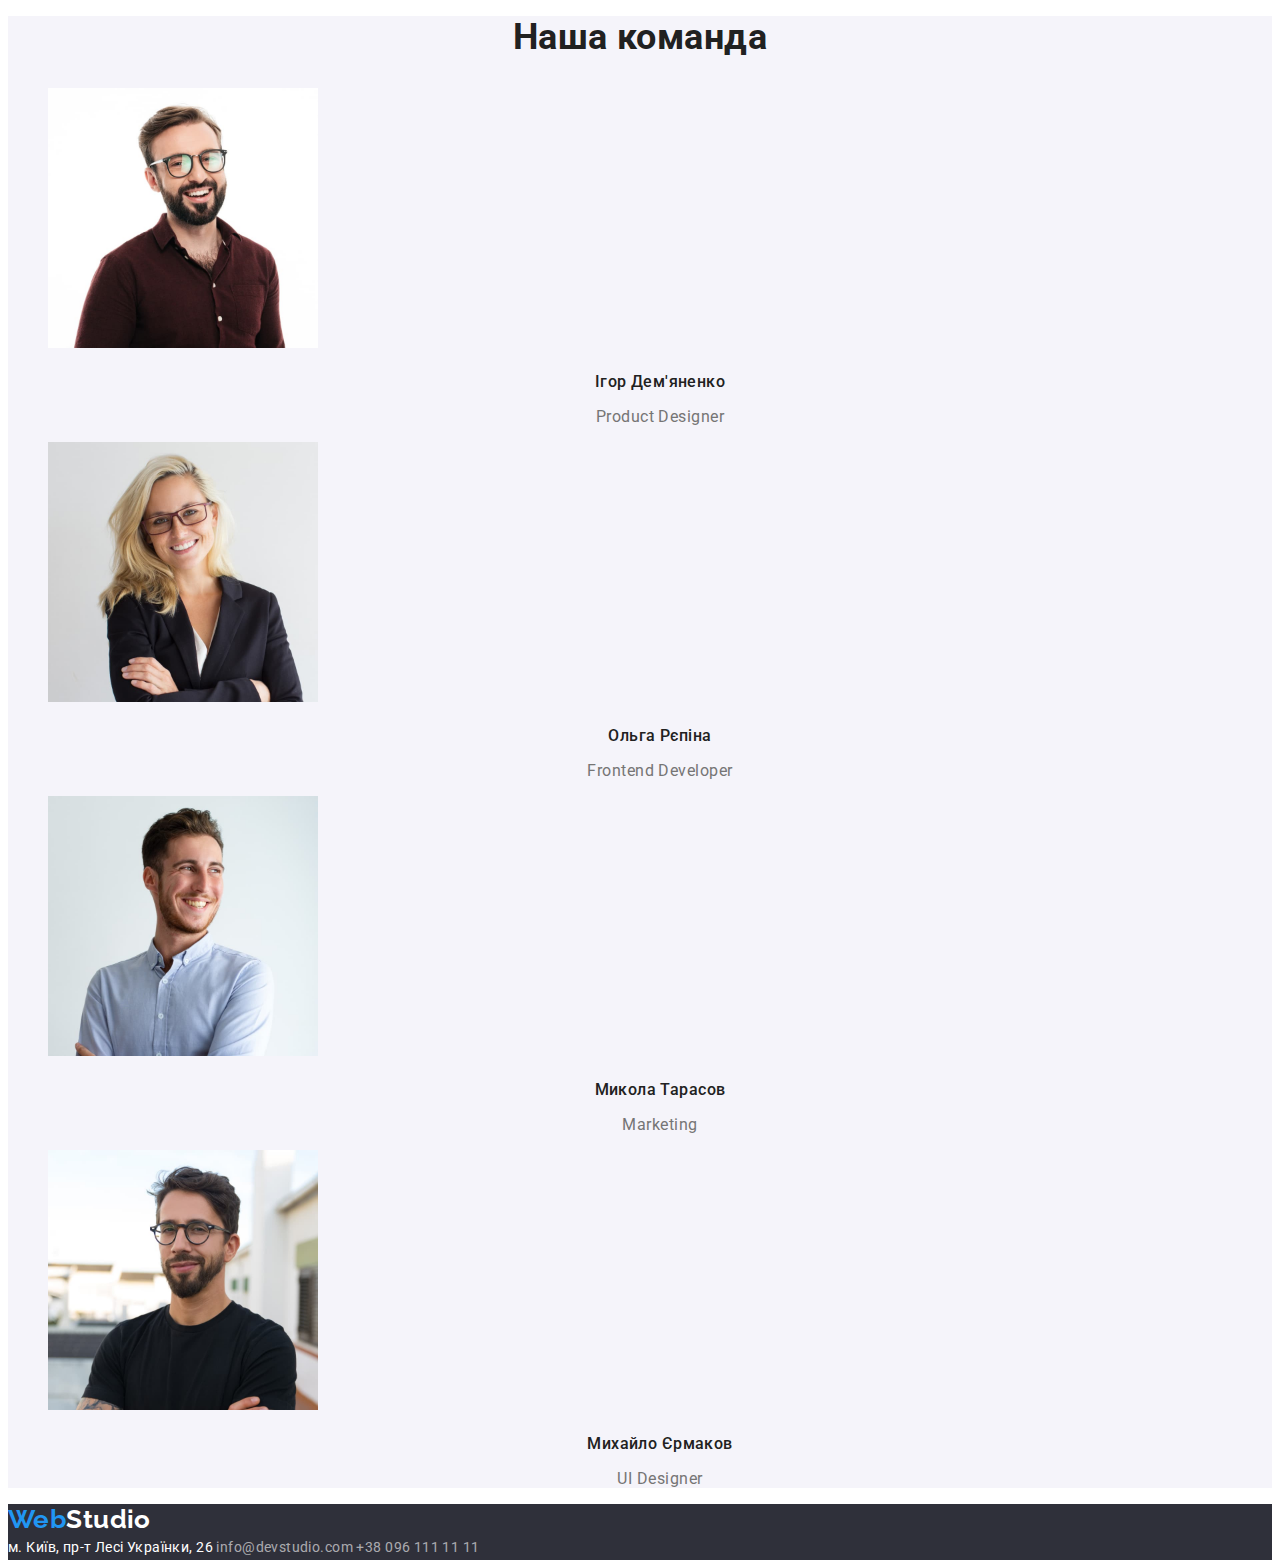
==== commit 7a68a0f6: "Виправлено по зауваження ментора" ====
--- a/index.html
+++ b/index.html
@@ -12,10 +12,10 @@
 </head>
 <body>
     <header>
-        <a class="logo" href="/">Web<span class="logo-accent">Studio</span></a>
+        <a class="logo" href="./index.html">Web<span class="logo-accent">Studio</span></a>
         <nav class="nav">
             <ul class="list">
-                <li><a href="#" class="link">Студія</a></li>
+                <li><a href="./index.html" class="link">Студія</a></li>
                 <li><a href="./portfolio.html" class="link">Портфоліо</a></li>
                 <li><a href="" class="link">Контакти</a></li>
             </ul>
@@ -92,7 +92,7 @@
         </section>
     </main>
     <footer class="head">
-        <a class="logo" href="/">Web<span class="logo-accent-footer">Studio</span></a>
+        <a class="logo" href="./index.html">Web<span class="logo-accent-footer">Studio</span></a>
         <address>
             <a class="footer-adress" href="https://goo.gl/maps/aK3BdBVCncxGQwm48" target="_blank" rel="noopener noreferrer">м. Київ, пр-т Лесі Українки, 26</a>
             <a class="footer-contact" href="mailto:info@devstudio.com">info@devstudio.com</a>
--- a/css/styles.css
+++ b/css/styles.css
@@ -43,6 +43,10 @@
 .nav .link {
     text-decoration: none;
     color: var(--title-text-colour);
+    font-weight: 500;
+    font-size: 14px;
+    line-height: 1.14;
+    letter-spacing: 0.02em;
 }
 
 .nav .link:hover,
@@ -53,6 +57,10 @@
 .link-contact {
     text-decoration: none;
     color: var(--title-text-colour);
+    font-weight: 500;
+    font-size: 14px;
+    line-height: 1.14;
+    letter-spacing: 0.02em;
 }
 
 .link-contact:hover,
@@ -71,7 +79,7 @@
     font-style: normal;
     font-weight: 900;
     font-size: 44px;
-    line-height: 60px;
+    line-height: 1.36;
     text-align: center;
     letter-spacing: 0.06em;
     text-transform: uppercase;
@@ -81,17 +89,11 @@
 .btn-blue {
     color: var(--hero-text-color);
     background-color: var(--accent-text-color);
-    width: 216px;
-    height: 50px;
-    box-shadow: 0px 4px 4px rgba(0, 0, 0, 0.15);
-    border-radius: 4px;
     font-weight: 700;
     font-size: 16px;
     line-height: 1.88;
-    align-items: center;
     text-align: center;
     letter-spacing: 0.06em;
-    border: transparent;
 }
 
 .btn-blue:hover,
@@ -134,7 +136,11 @@
 }
 
 .team-role {
-    text-align: center;
+    font-weight: 400;
+    font-size: 16px;
+    line-height: 1.19;
+    text-align: center;
+    letter-spacing: 0.03em;
 }
 
 /* footer */
@@ -168,16 +174,11 @@
 .btn-gray {
     color: var(--title-text-colour);
     background-color: var(--secondary-bgr-color);
-    /* width: 216px; */
-    height: 38px;
-    border-radius: 4px;
     font-weight: 500;
     font-size: 16px;
     line-height: 1.62;
-    align-items: center;
     text-align: center;
     letter-spacing: 0.03em;
-    border: transparent;
 }
 
 .btn-gray:hover,
